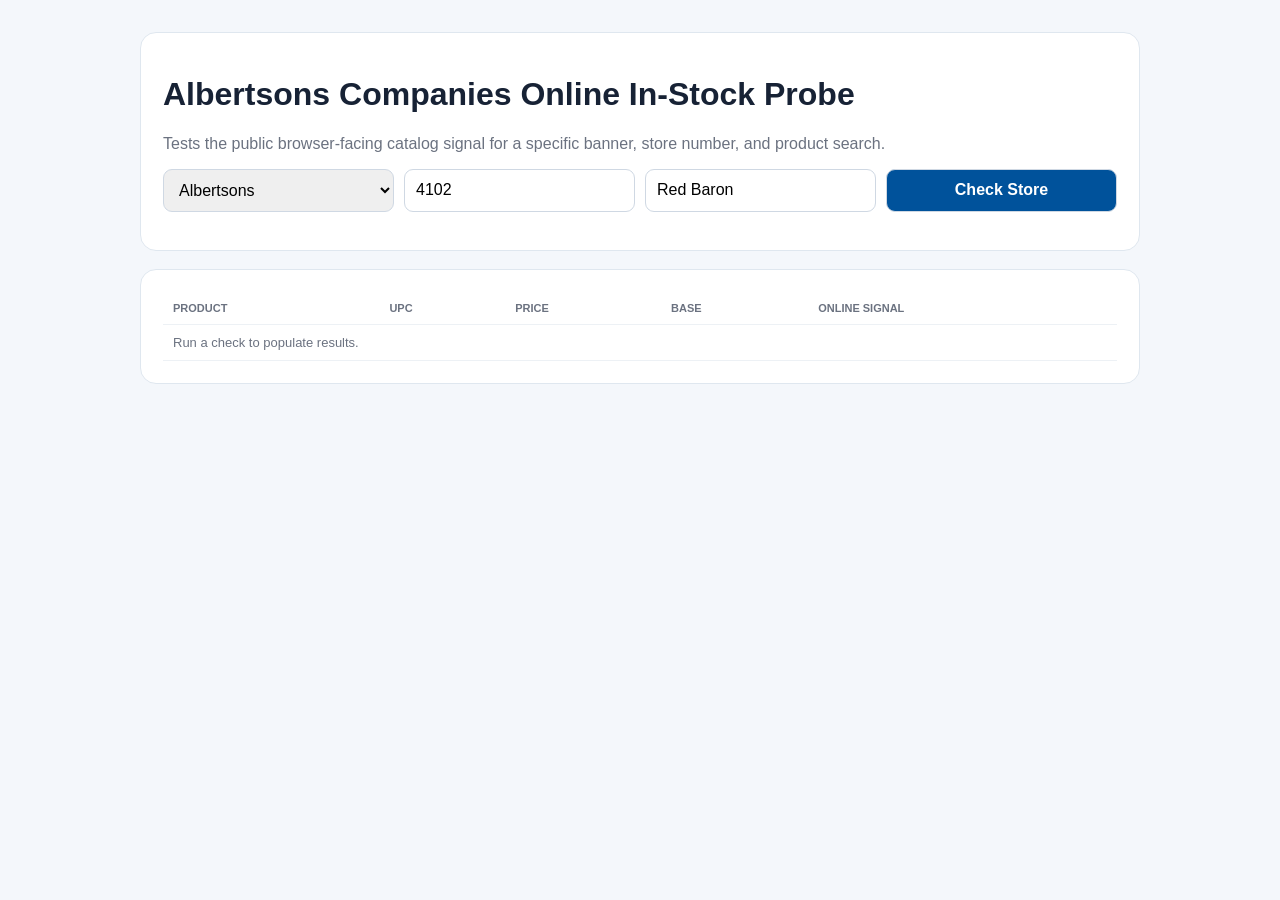
==== probe.html @ d9fa0ef3 "Add online in-stock probe page" ====
<!doctype html><html><head><meta charset="utf-8"><meta name="viewport" content="width=device-width,initial-scale=1"><title>Albertsons Online Signal Probe</title><style>body{font-family:Inter,Arial,sans-serif;background:#f4f7fb;color:#172235;margin:0;padding:32px}.wrap{max-width:1000px;margin:auto}.card{background:#fff;border:1px solid #dfe7ef;border-radius:16px;padding:22px;margin-bottom:18px}.grid{display:grid;grid-template-columns:repeat(4,minmax(0,1fr));gap:10px}input,select,button{padding:11px;border:1px solid #cfd8e3;border-radius:9px;font:inherit}button{background:#00529b;color:white;font-weight:700;cursor:pointer}.status{font-weight:800}.good{color:#16803a}.bad{color:#b42318}.muted{color:#6b7280}table{width:100%;border-collapse:collapse}th,td{text-align:left;padding:10px;border-bottom:1px solid #edf1f5;font-size:13px}th{font-size:11px;text-transform:uppercase;color:#6b7280}@media(max-width:720px){.grid{grid-template-columns:1fr 1fr}}</style></head><body><div class="wrap"><div class="card"><h1>Albertsons Companies Online In-Stock Probe</h1><p class="muted">Tests the public browser-facing catalog signal for a specific banner, store number, and product search.</p><div class="grid"><select id="banner"><option value="albertsons">Albertsons</option><option value="tomthumb">Tom Thumb</option><option value="randalls">Randall's</option><option value="united">United</option></select><input id="store" value="4102" placeholder="Store #"><input id="q" value="Red Baron" placeholder="Product / UPC / product ID"><button id="run">Check Store</button></div><p id="msg" class="status"></p></div><div class="card"><table><thead><tr><th>Product</th><th>UPC</th><th>Price</th><th>Base</th><th>Online Signal</th></tr></thead><tbody id="rows"><tr><td colspan="5" class="muted">Run a check to populate results.</td></tr></tbody></table></div></div><script>const $=s=>document.querySelector(s);async function run(){const b=$('#banner').value,s=$('#store').value.trim(),q=$('#q').value.trim();$('#msg').className='status';$('#msg').textContent='Checking…';$('#rows').innerHTML='<tr><td colspan="5" class="muted">Loading…</td></tr>';try{const r=await fetch(`/api/availability?banner=${encodeURIComponent(b)}&storeId=${encodeURIComponent(s)}&q=${encodeURIComponent(q)}&rows=20`);const d=await r.json();if(!d.ok)throw new Error(d.error+(d.detail?`: ${d.detail}`:''));$('#msg').className='status good';$('#msg').textContent=`${d.count} matching products returned for store ${d.storeId}`;$('#rows').innerHTML=d.results.length?d.results.map(x=>`<tr><td><strong>${x.name||'—'}</strong><br><span class="muted">${x.pid||''}</span></td><td>${x.upc||'—'}</td><td>${x.price??'—'}</td><td>${x.basePrice??'—'}</td><td class="${x.available?'good':'bad'}">${x.available?'AVAILABLE':String(x.inventoryAvailable)==='0'?'UNAVAILABLE':'UNKNOWN'}</td></tr>`).join(''):'<tr><td colspan="5" class="muted">No matching products.</td></tr>'}catch(e){$('#msg').className='status bad';$('#msg').textContent=e.message;$('#rows').innerHTML='<tr><td colspan="5" class="muted">Probe failed.</td></tr>'}}$('#run').onclick=run;</script></body></html>
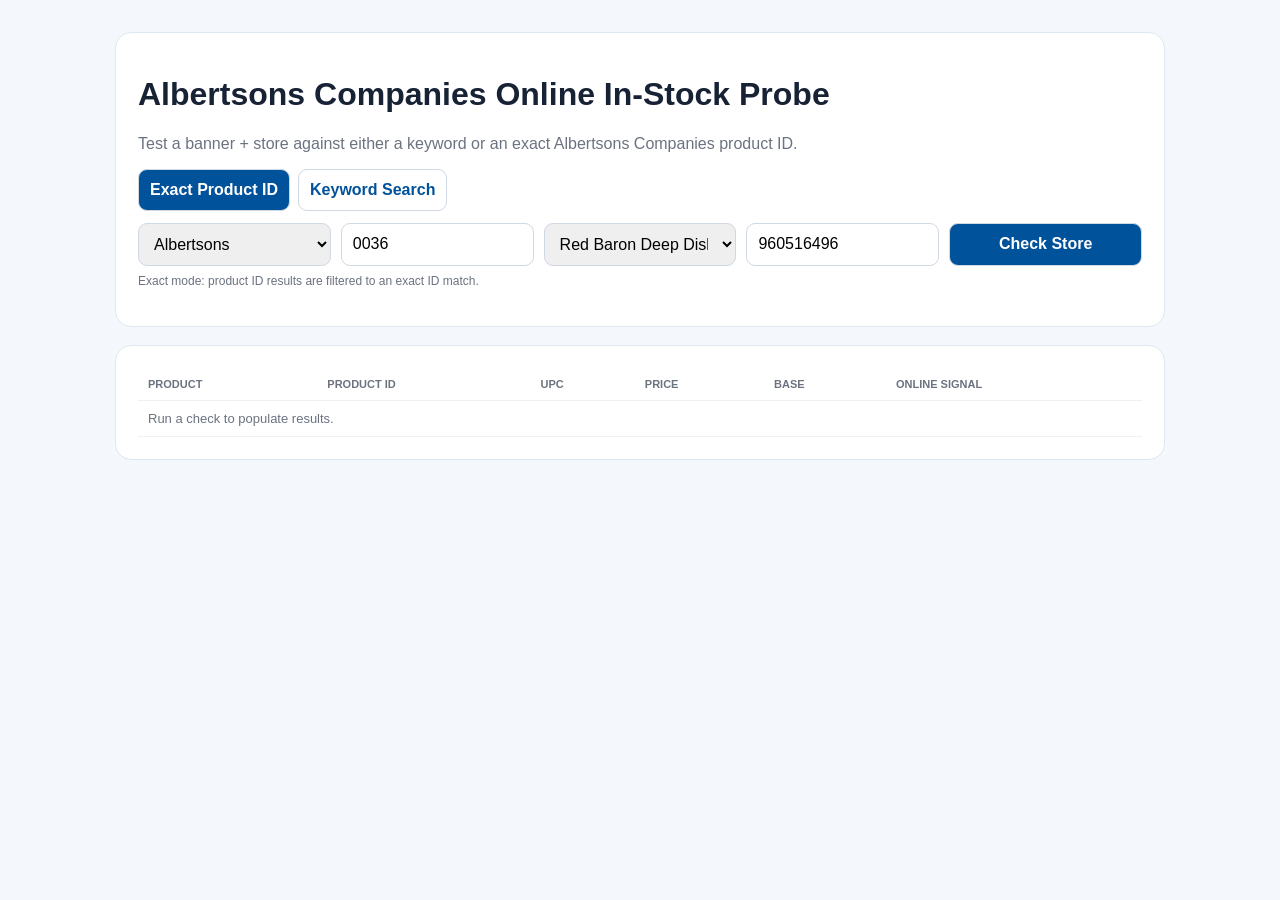
==== commit f26e7a55: "Upgrade probe with exact product ID presets" ====
--- a/probe.html
+++ b/probe.html
@@ -1 +1 @@
-<!doctype html><html><head><meta charset="utf-8"><meta name="viewport" content="width=device-width,initial-scale=1"><title>Albertsons Online Signal Probe</title><style>body{font-family:Inter,Arial,sans-serif;background:#f4f7fb;color:#172235;margin:0;padding:32px}.wrap{max-width:1000px;margin:auto}.card{background:#fff;border:1px solid #dfe7ef;border-radius:16px;padding:22px;margin-bottom:18px}.grid{display:grid;grid-template-columns:repeat(4,minmax(0,1fr));gap:10px}input,select,button{padding:11px;border:1px solid #cfd8e3;border-radius:9px;font:inherit}button{background:#00529b;color:white;font-weight:700;cursor:pointer}.status{font-weight:800}.good{color:#16803a}.bad{color:#b42318}.muted{color:#6b7280}table{width:100%;border-collapse:collapse}th,td{text-align:left;padding:10px;border-bottom:1px solid #edf1f5;font-size:13px}th{font-size:11px;text-transform:uppercase;color:#6b7280}@media(max-width:720px){.grid{grid-template-columns:1fr 1fr}}</style></head><body><div class="wrap"><div class="card"><h1>Albertsons Companies Online In-Stock Probe</h1><p class="muted">Tests the public browser-facing catalog signal for a specific banner, store number, and product search.</p><div class="grid"><select id="banner"><option value="albertsons">Albertsons</option><option value="tomthumb">Tom Thumb</option><option value="randalls">Randall's</option><option value="united">United</option></select><input id="store" value="4102" placeholder="Store #"><input id="q" value="Red Baron" placeholder="Product / UPC / product ID"><button id="run">Check Store</button></div><p id="msg" class="status"></p></div><div class="card"><table><thead><tr><th>Product</th><th>UPC</th><th>Price</th><th>Base</th><th>Online Signal</th></tr></thead><tbody id="rows"><tr><td colspan="5" class="muted">Run a check to populate results.</td></tr></tbody></table></div></div><script>const $=s=>document.querySelector(s);async function run(){const b=$('#banner').value,s=$('#store').value.trim(),q=$('#q').value.trim();$('#msg').className='status';$('#msg').textContent='Checking…';$('#rows').innerHTML='<tr><td colspan="5" class="muted">Loading…</td></tr>';try{const r=await fetch(`/api/availability?banner=${encodeURIComponent(b)}&storeId=${encodeURIComponent(s)}&q=${encodeURIComponent(q)}&rows=20`);const d=await r.json();if(!d.ok)throw new Error(d.error+(d.detail?`: ${d.detail}`:''));$('#msg').className='status good';$('#msg').textContent=`${d.count} matching products returned for store ${d.storeId}`;$('#rows').innerHTML=d.results.length?d.results.map(x=>`<tr><td><strong>${x.name||'—'}</strong><br><span class="muted">${x.pid||''}</span></td><td>${x.upc||'—'}</td><td>${x.price??'—'}</td><td>${x.basePrice??'—'}</td><td class="${x.available?'good':'bad'}">${x.available?'AVAILABLE':String(x.inventoryAvailable)==='0'?'UNAVAILABLE':'UNKNOWN'}</td></tr>`).join(''):'<tr><td colspan="5" class="muted">No matching products.</td></tr>'}catch(e){$('#msg').className='status bad';$('#msg').textContent=e.message;$('#rows').innerHTML='<tr><td colspan="5" class="muted">Probe failed.</td></tr>'}}$('#run').onclick=run;</script></body></html>+<!doctype html><html><head><meta charset="utf-8"><meta name="viewport" content="width=device-width,initial-scale=1"><title>Albertsons Online Signal Probe</title><style>body{font-family:Inter,Arial,sans-serif;background:#f4f7fb;color:#172235;margin:0;padding:32px}.wrap{max-width:1050px;margin:auto}.card{background:#fff;border:1px solid #dfe7ef;border-radius:16px;padding:22px;margin-bottom:18px}.grid{display:grid;grid-template-columns:repeat(5,minmax(0,1fr));gap:10px}input,select,button{padding:11px;border:1px solid #cfd8e3;border-radius:9px;font:inherit}button{background:#00529b;color:white;font-weight:700;cursor:pointer}.status{font-weight:800}.good{color:#16803a}.bad{color:#b42318}.muted{color:#6b7280}.hint{font-size:12px;color:#6b7280;margin-top:8px}table{width:100%;border-collapse:collapse}th,td{text-align:left;padding:10px;border-bottom:1px solid #edf1f5;font-size:13px}th{font-size:11px;text-transform:uppercase;color:#6b7280}.preset{background:#eef5fb;border:1px solid #cfe1f0;color:#00529b}.mode{display:flex;gap:8px;flex-wrap:wrap;margin:12px 0}.mode button{background:#fff;color:#00529b}.mode button.active{background:#00529b;color:#fff}@media(max-width:820px){.grid{grid-template-columns:1fr 1fr}}@media(max-width:520px){.grid{grid-template-columns:1fr}}</style></head><body><div class="wrap"><div class="card"><h1>Albertsons Companies Online In-Stock Probe</h1><p class="muted">Test a banner + store against either a keyword or an exact Albertsons Companies product ID.</p><div class="mode"><button class="active" id="modeExact">Exact Product ID</button><button id="modeKeyword">Keyword Search</button></div><div class="grid"><select id="banner"><option value="albertsons">Albertsons</option><option value="tomthumb">Tom Thumb</option><option value="randalls">Randall's</option><option value="united">United</option><option value="marketstreet">Market Street</option></select><input id="store" value="0036" placeholder="Store #"><select id="preset"><option value="960516496">Red Baron Deep Dish Pepperoni — 960516496</option><option value="960225277">Bibigo Pork & Vegetable Mini Wontons — 960225277</option></select><input id="q" value="960516496" placeholder="Product ID / keyword"><button id="run">Check Store</button></div><div class="hint" id="hint">Exact mode: product ID results are filtered to an exact ID match.</div><p id="msg" class="status"></p></div><div class="card"><table><thead><tr><th>Product</th><th>Product ID</th><th>UPC</th><th>Price</th><th>Base</th><th>Online Signal</th></tr></thead><tbody id="rows"><tr><td colspan="6" class="muted">Run a check to populate results.</td></tr></tbody></table></div></div><script>const $=s=>document.querySelector(s);let mode='exact';function setMode(m){mode=m;$('#modeExact').classList.toggle('active',m==='exact');$('#modeKeyword').classList.toggle('active',m==='keyword');$('#preset').style.display=m==='exact'?'block':'none';$('#q').value=m==='exact'?$('#preset').value:'Red Baron';$('#q').placeholder=m==='exact'?'Product ID':'Keyword';$('#hint').textContent=m==='exact'?'Exact mode: product ID results are filtered to an exact ID match.':'Keyword mode: useful for discovering products but less reliable for validation.'}$('#modeExact').onclick=()=>setMode('exact');$('#modeKeyword').onclick=()=>setMode('keyword');$('#preset').onchange=()=>{$('#q').value=$('#preset').value};async function run(){const b=$('#banner').value,s=$('#store').value.trim(),q=$('#q').value.trim();$('#msg').className='status';$('#msg').textContent='Checking…';$('#rows').innerHTML='<tr><td colspan="6" class="muted">Loading…</td></tr>';try{const params=new URLSearchParams({banner:b,storeId:s,rows:'25'});if(mode==='exact')params.set('productId',q);else params.set('q',q);const r=await fetch(`/api/availability?${params}`);const d=await r.json();if(!d.ok)throw new Error(d.error+(d.detail?`: ${d.detail}`:''));const view=mode==='exact'?d.matched:d.results;$('#msg').className='status '+(view.length?'good':'bad');$('#msg').textContent=mode==='exact'?`${d.count} search results; ${d.exactCount} exact product match(es) for store ${d.storeId}`:`${d.count} matching products returned for store ${d.storeId}`;$('#rows').innerHTML=view.length?view.map(x=>`<tr><td><strong>${x.name||'—'}</strong></td><td>${x.pid||'—'}</td><td>${x.upc||'—'}</td><td>${x.price??'—'}</td><td>${x.basePrice??'—'}</td><td class="${x.available?'good':'bad'}">${x.available?'AVAILABLE':String(x.inventoryAvailable)==='0'?'UNAVAILABLE':'UNKNOWN'}</td></tr>`).join(''):`<tr><td colspan="6" class="muted">No exact match. If keyword search returns products but exact mode does not, the product ID is not being surfaced for this store. If both return zero, the store web-location mapping is likely wrong.</td></tr>`}catch(e){$('#msg').className='status bad';$('#msg').textContent=e.message;$('#rows').innerHTML='<tr><td colspan="6" class="muted">Probe failed.</td></tr>'}}$('#run').onclick=run;</script></body></html>
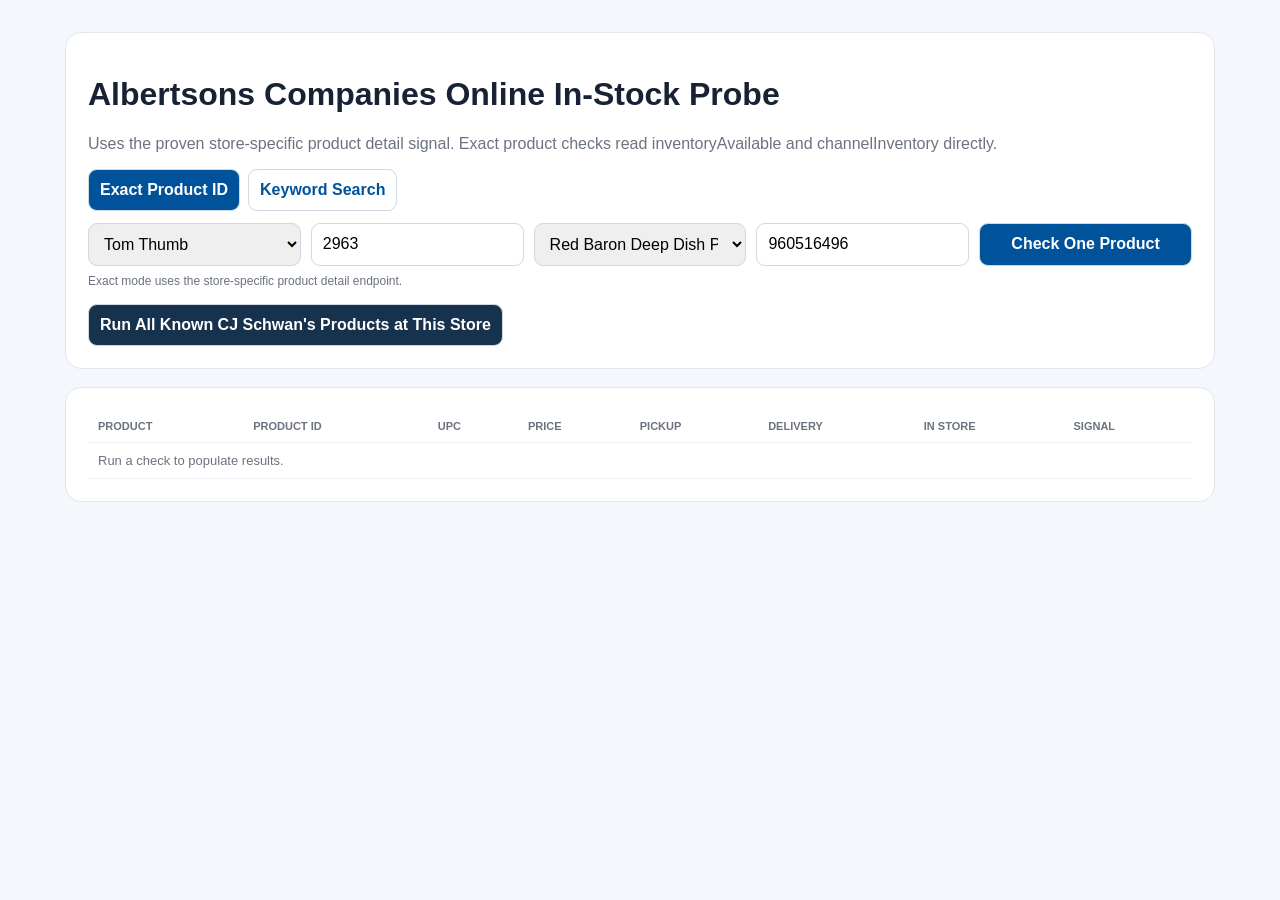
==== commit a199f703: "Add batch product matrix to online probe" ====
--- a/probe.html
+++ b/probe.html
@@ -1 +1 @@
-<!doctype html><html><head><meta charset="utf-8"><meta name="viewport" content="width=device-width,initial-scale=1"><title>Albertsons Online Signal Probe</title><style>body{font-family:Inter,Arial,sans-serif;background:#f4f7fb;color:#172235;margin:0;padding:32px}.wrap{max-width:1050px;margin:auto}.card{background:#fff;border:1px solid #dfe7ef;border-radius:16px;padding:22px;margin-bottom:18px}.grid{display:grid;grid-template-columns:repeat(5,minmax(0,1fr));gap:10px}input,select,button{padding:11px;border:1px solid #cfd8e3;border-radius:9px;font:inherit}button{background:#00529b;color:white;font-weight:700;cursor:pointer}.status{font-weight:800}.good{color:#16803a}.bad{color:#b42318}.muted{color:#6b7280}.hint{font-size:12px;color:#6b7280;margin-top:8px}table{width:100%;border-collapse:collapse}th,td{text-align:left;padding:10px;border-bottom:1px solid #edf1f5;font-size:13px}th{font-size:11px;text-transform:uppercase;color:#6b7280}.preset{background:#eef5fb;border:1px solid #cfe1f0;color:#00529b}.mode{display:flex;gap:8px;flex-wrap:wrap;margin:12px 0}.mode button{background:#fff;color:#00529b}.mode button.active{background:#00529b;color:#fff}@media(max-width:820px){.grid{grid-template-columns:1fr 1fr}}@media(max-width:520px){.grid{grid-template-columns:1fr}}</style></head><body><div class="wrap"><div class="card"><h1>Albertsons Companies Online In-Stock Probe</h1><p class="muted">Test a banner + store against either a keyword or an exact Albertsons Companies product ID.</p><div class="mode"><button class="active" id="modeExact">Exact Product ID</button><button id="modeKeyword">Keyword Search</button></div><div class="grid"><select id="banner"><option value="albertsons">Albertsons</option><option value="tomthumb">Tom Thumb</option><option value="randalls">Randall's</option><option value="united">United</option><option value="marketstreet">Market Street</option></select><input id="store" value="0036" placeholder="Store #"><select id="preset"><option value="960516496">Red Baron Deep Dish Pepperoni — 960516496</option><option value="960225277">Bibigo Pork & Vegetable Mini Wontons — 960225277</option></select><input id="q" value="960516496" placeholder="Product ID / keyword"><button id="run">Check Store</button></div><div class="hint" id="hint">Exact mode: product ID results are filtered to an exact ID match.</div><p id="msg" class="status"></p></div><div class="card"><table><thead><tr><th>Product</th><th>Product ID</th><th>UPC</th><th>Price</th><th>Base</th><th>Online Signal</th></tr></thead><tbody id="rows"><tr><td colspan="6" class="muted">Run a check to populate results.</td></tr></tbody></table></div></div><script>const $=s=>document.querySelector(s);let mode='exact';function setMode(m){mode=m;$('#modeExact').classList.toggle('active',m==='exact');$('#modeKeyword').classList.toggle('active',m==='keyword');$('#preset').style.display=m==='exact'?'block':'none';$('#q').value=m==='exact'?$('#preset').value:'Red Baron';$('#q').placeholder=m==='exact'?'Product ID':'Keyword';$('#hint').textContent=m==='exact'?'Exact mode: product ID results are filtered to an exact ID match.':'Keyword mode: useful for discovering products but less reliable for validation.'}$('#modeExact').onclick=()=>setMode('exact');$('#modeKeyword').onclick=()=>setMode('keyword');$('#preset').onchange=()=>{$('#q').value=$('#preset').value};async function run(){const b=$('#banner').value,s=$('#store').value.trim(),q=$('#q').value.trim();$('#msg').className='status';$('#msg').textContent='Checking…';$('#rows').innerHTML='<tr><td colspan="6" class="muted">Loading…</td></tr>';try{const params=new URLSearchParams({banner:b,storeId:s,rows:'25'});if(mode==='exact')params.set('productId',q);else params.set('q',q);const r=await fetch(`/api/availability?${params}`);const d=await r.json();if(!d.ok)throw new Error(d.error+(d.detail?`: ${d.detail}`:''));const view=mode==='exact'?d.matched:d.results;$('#msg').className='status '+(view.length?'good':'bad');$('#msg').textContent=mode==='exact'?`${d.count} search results; ${d.exactCount} exact product match(es) for store ${d.storeId}`:`${d.count} matching products returned for store ${d.storeId}`;$('#rows').innerHTML=view.length?view.map(x=>`<tr><td><strong>${x.name||'—'}</strong></td><td>${x.pid||'—'}</td><td>${x.upc||'—'}</td><td>${x.price??'—'}</td><td>${x.basePrice??'—'}</td><td class="${x.available?'good':'bad'}">${x.available?'AVAILABLE':String(x.inventoryAvailable)==='0'?'UNAVAILABLE':'UNKNOWN'}</td></tr>`).join(''):`<tr><td colspan="6" class="muted">No exact match. If keyword search returns products but exact mode does not, the product ID is not being surfaced for this store. If both return zero, the store web-location mapping is likely wrong.</td></tr>`}catch(e){$('#msg').className='status bad';$('#msg').textContent=e.message;$('#rows').innerHTML='<tr><td colspan="6" class="muted">Probe failed.</td></tr>'}}$('#run').onclick=run;</script></body></html>+<!doctype html><html><head><meta charset="utf-8"><meta name="viewport" content="width=device-width,initial-scale=1"><title>Albertsons Online Signal Probe</title><style>body{font-family:Inter,Arial,sans-serif;background:#f4f7fb;color:#172235;margin:0;padding:32px}.wrap{max-width:1150px;margin:auto}.card{background:#fff;border:1px solid #dfe7ef;border-radius:16px;padding:22px;margin-bottom:18px}.grid{display:grid;grid-template-columns:repeat(5,minmax(0,1fr));gap:10px}input,select,button{padding:11px;border:1px solid #cfd8e3;border-radius:9px;font:inherit}button{background:#00529b;color:white;font-weight:700;cursor:pointer}.secondary{background:#17324d}.status{font-weight:800}.good{color:#16803a}.bad{color:#b42318}.muted{color:#6b7280}.hint{font-size:12px;color:#6b7280;margin-top:8px}.summary{display:grid;grid-template-columns:repeat(4,1fr);gap:10px;margin-top:14px}.metric{border:1px solid #e3e8ef;border-radius:12px;padding:12px}.metric strong{display:block;font-size:24px;margin-top:5px}table{width:100%;border-collapse:collapse}th,td{text-align:left;padding:10px;border-bottom:1px solid #edf1f5;font-size:13px}th{font-size:11px;text-transform:uppercase;color:#6b7280}.mode{display:flex;gap:8px;flex-wrap:wrap;margin:12px 0}.mode button{background:#fff;color:#00529b}.mode button.active{background:#00529b;color:#fff}.pill{display:inline-block;padding:4px 7px;border-radius:999px;font-size:11px;font-weight:800}.pill.good{background:#e8f7ee}.pill.bad{background:#fde8ea}@media(max-width:820px){.grid,.summary{grid-template-columns:1fr 1fr}}@media(max-width:520px){.grid,.summary{grid-template-columns:1fr}}</style></head><body><div class="wrap"><div class="card"><h1>Albertsons Companies Online In-Stock Probe</h1><p class="muted">Uses the proven store-specific product detail signal. Exact product checks read inventoryAvailable and channelInventory directly.</p><div class="mode"><button class="active" id="modeExact">Exact Product ID</button><button id="modeKeyword">Keyword Search</button></div><div class="grid"><select id="banner"><option value="albertsons">Albertsons</option><option value="tomthumb" selected>Tom Thumb</option><option value="randalls">Randall's</option><option value="united">United</option><option value="marketstreet">Market Street</option></select><input id="store" value="2963" placeholder="Store #"><select id="preset"><option value="960516496">Red Baron Deep Dish Pepperoni — 960516496</option><option value="960225277">Bibigo Pork & Vegetable Mini Wontons — 960225277</option><option value="960225276">Bibigo Chicken & Vegetable Mini Wontons — 960225276</option></select><input id="q" value="960516496" placeholder="Product ID / keyword"><button id="run">Check One Product</button></div><div class="hint" id="hint">Exact mode uses the store-specific product detail endpoint.</div><p id="msg" class="status"></p><button class="secondary" id="runBatch">Run All Known CJ Schwan's Products at This Store</button><div class="summary" id="summary" style="display:none"><div class="metric">Products Found<strong id="found">0</strong></div><div class="metric">Available<strong id="available">0</strong></div><div class="metric">Unavailable<strong id="unavailable">0</strong></div><div class="metric">Online In-Stock<strong id="instock">—</strong></div></div></div><div class="card"><table><thead><tr><th>Product</th><th>Product ID</th><th>UPC</th><th>Price</th><th>Pickup</th><th>Delivery</th><th>In Store</th><th>Signal</th></tr></thead><tbody id="rows"><tr><td colspan="8" class="muted">Run a check to populate results.</td></tr></tbody></table></div></div><script src="data/products-cjs.js"></script><script>const $=s=>document.querySelector(s);let mode='exact';function setMode(m){mode=m;$('#modeExact').classList.toggle('active',m==='exact');$('#modeKeyword').classList.toggle('active',m==='keyword');$('#preset').style.display=m==='exact'?'block':'none';$('#q').value=m==='exact'?$('#preset').value:'Red Baron';$('#q').placeholder=m==='exact'?'Product ID':'Keyword';$('#hint').textContent=m==='exact'?'Exact mode uses the store-specific product detail endpoint.':'Keyword mode is for discovery only.'}$('#modeExact').onclick=()=>setMode('exact');$('#modeKeyword').onclick=()=>setMode('keyword');$('#preset').onchange=()=>{$('#q').value=$('#preset').value};function signal(x){return x.available?'AVAILABLE':String(x.inventoryAvailable)==='0'?'UNAVAILABLE':'UNKNOWN'}function row(x){const ci=x.channelInventory||{};return `<tr><td><strong>${x.name||'—'}</strong></td><td>${x.pid||x.productId||'—'}</td><td>${x.upc||'—'}</td><td>${x.price??'—'}</td><td>${ci.pickup??'—'}</td><td>${ci.delivery??'—'}</td><td>${ci.instore??'—'}</td><td><span class="pill ${x.available?'good':'bad'}">${signal(x)}</span></td></tr>`}async function run(){const b=$('#banner').value,s=$('#store').value.trim(),q=$('#q').value.trim();$('#summary').style.display='none';$('#msg').className='status';$('#msg').textContent='Checking…';$('#rows').innerHTML='<tr><td colspan="8" class="muted">Loading…</td></tr>';try{const params=new URLSearchParams({banner:b,storeId:s});if(mode==='exact')params.set('productId',q);else{params.set('q',q);params.set('rows','25')}const r=await fetch(`/api/availability?${params}`),d=await r.json();if(!d.ok)throw new Error(d.error+(d.detail?`: ${d.detail}`:''));const view=d.matched||d.results||[];$('#msg').className='status '+(view.length?'good':'bad');$('#msg').textContent=view.length?`${view.length} product result for store ${s}`:`No product result for store ${s}`;$('#rows').innerHTML=view.length?view.map(row).join(''):'<tr><td colspan="8" class="muted">No result.</td></tr>'}catch(e){$('#msg').className='status bad';$('#msg').textContent=e.message;$('#rows').innerHTML='<tr><td colspan="8" class="muted">Probe failed.</td></tr>'}}async function runBatch(){const b=$('#banner').value,s=$('#store').value.trim(),ids=(window.CJS_PRODUCTS||[]).map(x=>x.productId);$('#msg').className='status';$('#msg').textContent=`Checking ${ids.length} known products…`;$('#rows').innerHTML='<tr><td colspan="8" class="muted">Loading store × product matrix…</td></tr>';try{const p=new URLSearchParams({banner:b,storeId:s,products:ids.join(',')}),r=await fetch(`/api/batch-availability?${p}`),d=await r.json();if(!d.ok)throw new Error(d.error+(d.detail?`: ${d.detail}`:''));$('#summary').style.display='grid';$('#found').textContent=d.found;$('#available').textContent=d.available;$('#unavailable').textContent=d.unavailable;$('#instock').textContent=d.inStockPct==null?'—':`${d.inStockPct}%`;$('#msg').className='status good';$('#msg').textContent=`Batch complete for store ${s}: ${d.available} available of ${d.found} products found.`;$('#rows').innerHTML=d.results.map(x=>x.found?row(x):`<tr><td><strong>${(window.CJS_PRODUCTS||[]).find(p=>p.productId===x.productId)?.name||x.productId}</strong></td><td>${x.productId}</td><td colspan="5" class="muted">Not found for this store</td><td><span class="pill bad">NOT FOUND</span></td></tr>`).join('')}catch(e){$('#msg').className='status bad';$('#msg').textContent=e.message;$('#rows').innerHTML='<tr><td colspan="8" class="muted">Batch probe failed.</td></tr>'}}$('#run').onclick=run;$('#runBatch').onclick=runBatch;</script></body></html>
